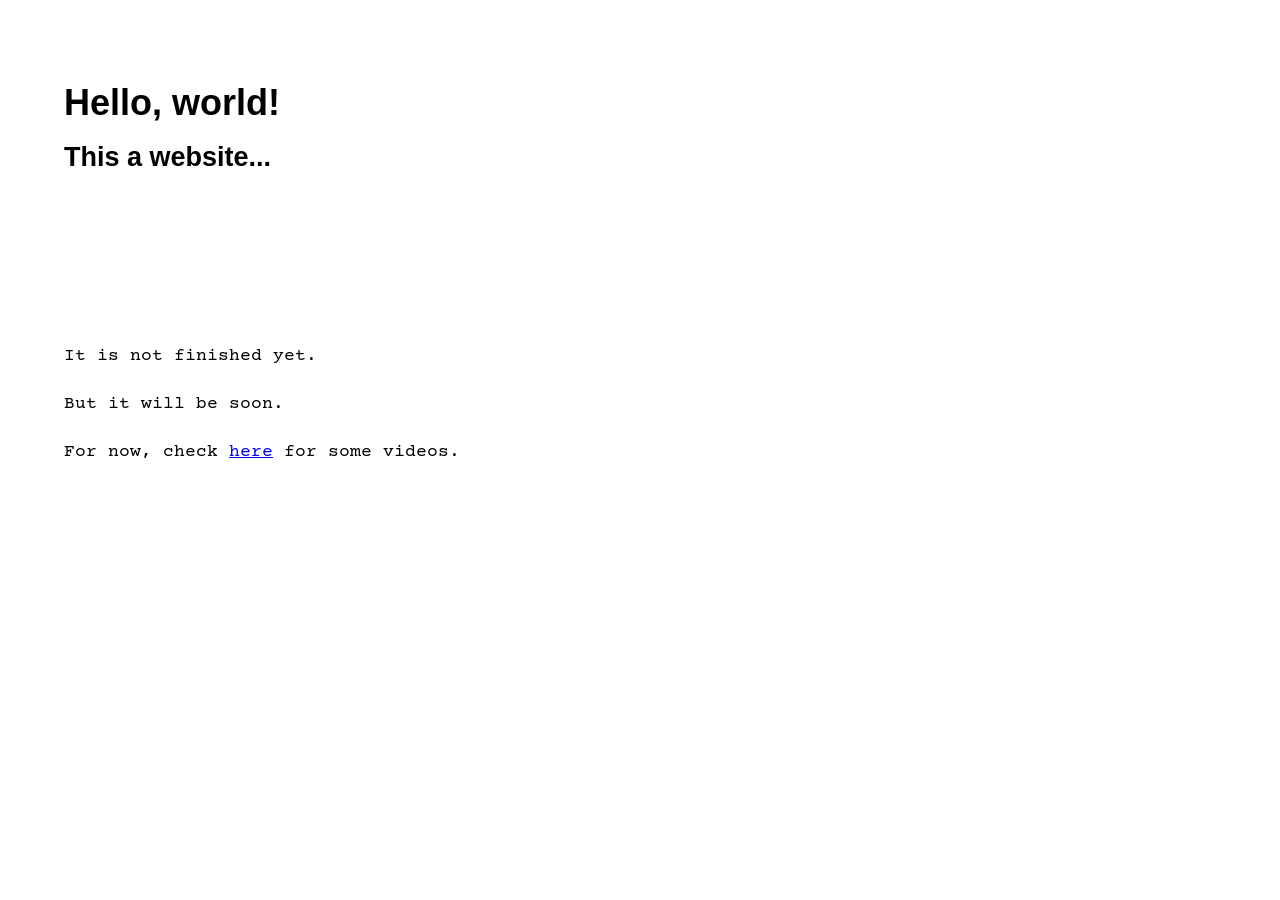
==== index.html @ 9511993d "Update index.html" ====
<!doctype html>
<html lang="en">
<head>

	<meta charset="UTF-8" />
	<title>Hello, world!</title>
	<meta name="viewport" content="width=device-width, initial-scale=1" />
	<link rel="stylesheet" href="style.css" />

	<link rel="apple-touch-icon" sizes="180x180" href="/apple-touch-icon.png">
	<link rel="icon" type="image/png" sizes="32x32" href="/favicon-32x32.png">
	<link rel="icon" type="image/png" sizes="16x16" href="/favicon-16x16.png">
	<link rel="manifest" href="/site.webmanifest">

	<link rel="preconnect" href="https://fonts.googleapis.com">
	<link rel="preconnect" href="https://fonts.gstatic.com" crossorigin>
	<link href="https://fonts.googleapis.com/css2?family=Courier+Prime:ital,wght@0,400;0,700;1,400;1,700&display=swap" rel="stylesheet">
	
</head>

<body>
	
	<div id="hello">
	<h1>Hello, world!</h1>
	<h2>This a website...</h2>
	</div>

	<div id="hello">
	<p>It is not finished yet.</p>
	<p>But it will be soon.</p>
	<p>For now, check <a href="https://www.youtube.com/@justrichardcharles?sub_confirmation=1&sub_confirmation=1" target="_blank">here</a> for some videos.</p>
	</div>


</body>
---- style.css ----
header
,nav
,section
,article
,aside
,footer
,hgroup{
    display: block;
}


html, body {
    width: 100%;
    height: 100%;
  margin: 0 auto;  
  padding: 0;
  font-size: 18px;
  line-height:30px; 
  font-family: "Courier Prime", monospace;
  color: #000;
  background-color: #fff;
}  

h1 {
	 font-family: "Arial", "Helvetica", sans-serif;
}

h2 {
	 font-family: "Arial", "Helvetica", sans-serif;
}	
.courier-prime-regular {
  font-family: "Courier Prime", monospace;
  font-weight: 400;
  font-style: normal;
}

.courier-prime-bold {
  font-family: "Courier Prime", monospace;
  font-weight: 700;
  font-style: normal;
}

.courier-prime-regular-italic {
  font-family: "Courier Prime", monospace;
  font-weight: 400;
  font-style: italic;
}

.courier-prime-bold-italic {
  font-family: "Courier Prime", monospace;
  font-weight: 700;
  font-style: italic;
}

#hello {
	padding: 5%;
}
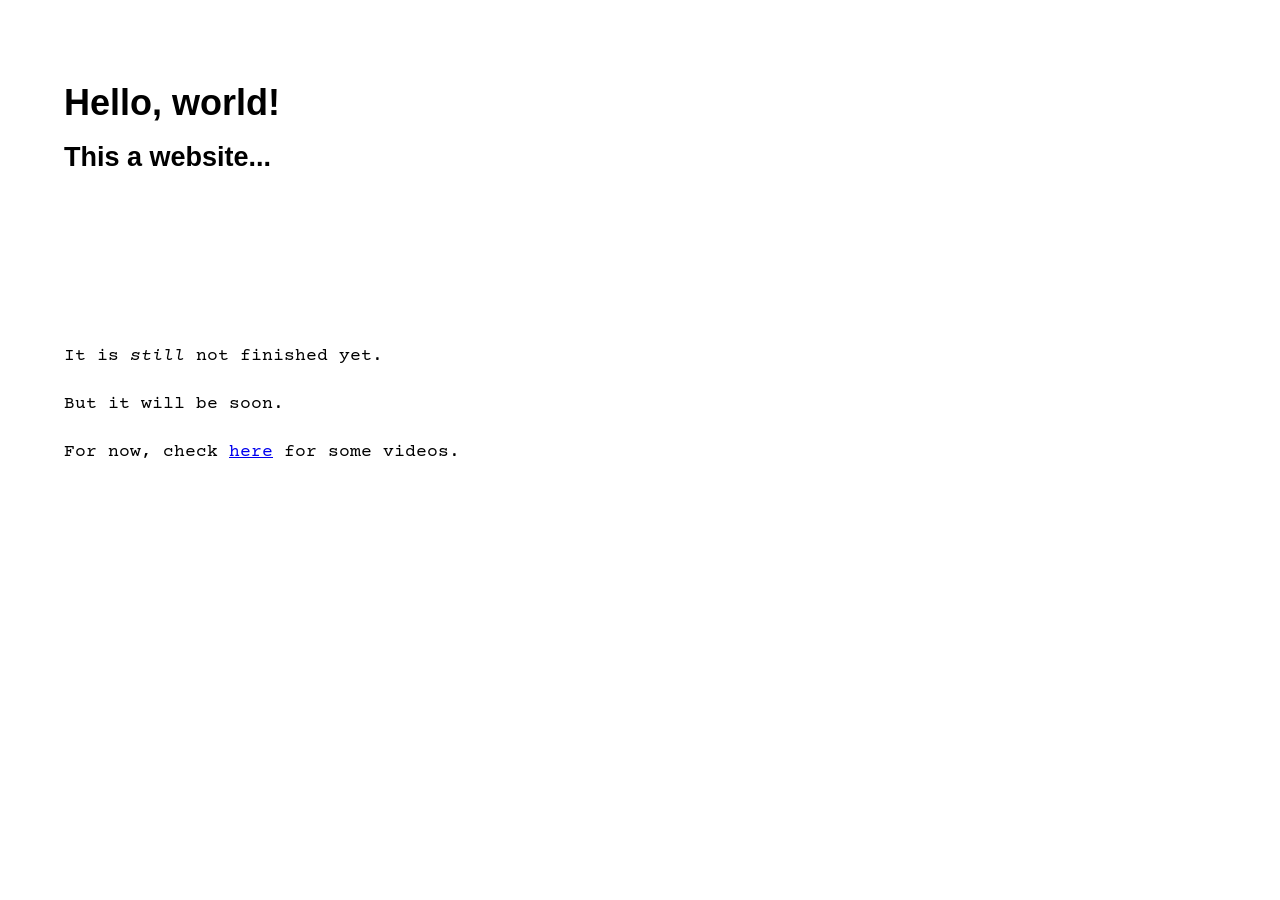
==== commit 7cd5080c: "Update index.html" ====
--- a/index.html
+++ b/index.html
@@ -26,7 +26,7 @@
 	</div>
 
 	<div id="hello">
-	<p>It is not finished yet.</p>
+	<p>It is <i>still</i> not finished yet.</p>
 	<p>But it will be soon.</p>
 	<p>For now, check <a href="https://www.youtube.com/@justrichardcharles?sub_confirmation=1&sub_confirmation=1" target="_blank">here</a> for some videos.</p>
 	</div>
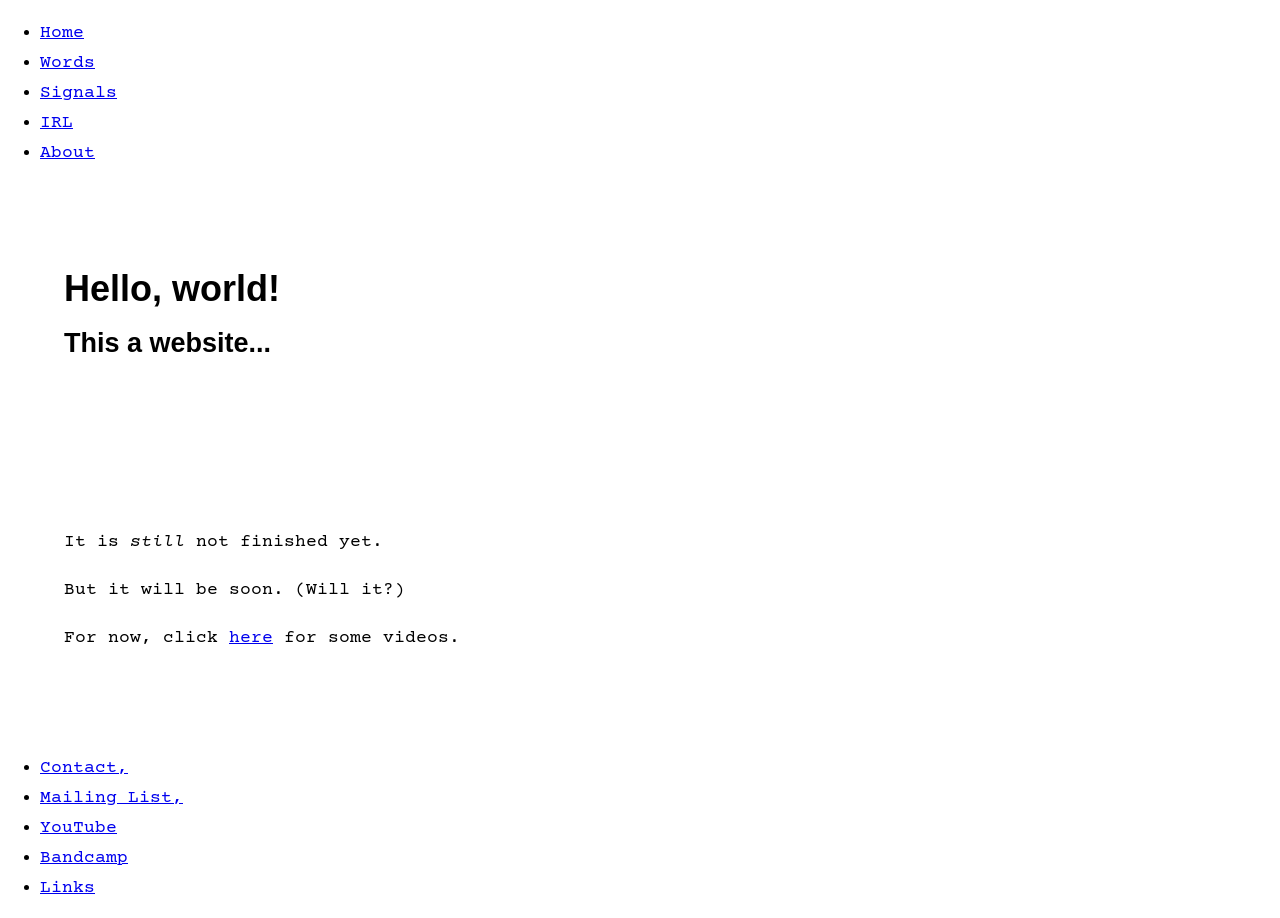
==== commit d0d8562c: "Update index.html" ====
--- a/index.html
+++ b/index.html
@@ -18,7 +18,31 @@
 	
 </head>
 
+
+
 <body>
+<div id="all_wrap">
+	<header>
+		<div id="header_nav">
+				<ul id="menu">
+					<li>
+						<a href="/">Home</a>
+					</li>
+					<li>
+						<a href="/">Words</a>
+					</li>
+					<li>
+						<a href="/">Signals</a>
+					</li>
+					<li>
+						<a href="/">IRL</a>
+					</li>
+					<li>
+						<a href="/">About</a>
+					</li>
+				</ul>
+		</div>
+	</header>
 	
 	<div id="hello">
 	<h1>Hello, world!</h1>
@@ -27,9 +51,34 @@
 
 	<div id="hello">
 	<p>It is <i>still</i> not finished yet.</p>
-	<p>But it will be soon.</p>
-	<p>For now, check <a href="https://www.youtube.com/@justrichardcharles?sub_confirmation=1&sub_confirmation=1" target="_blank">here</a> for some videos.</p>
+	<p>But it will be soon. (Will it?)</p>
+	<p>For now, click <a href="https://www.youtube.com/@justrichardcharles?sub_confirmation=1&sub_confirmation=1" target="_blank">here</a> for some videos.</p>
 	</div>
 
+	<footer>
 
+			<div id="footer_nav">
+					<ul id="social_menu">
+						<li>
+							<a href="mailto:hello@justrichardcharles.com" target=_blank>Contact,</a>
+						</li>
+						<li>
+							<a href="https://www.patreon.com/justrichardcharles" target=_blank">Mailing List,</a>
+						</li>
+						<li>
+							<a href="https://www.youtube.com/@justrichardcharles?sub_confirmation=1&sub_confirmation=1" target=_blank>YouTube</a>
+						</li>
+						<li>
+							<a href="https://wavetenet.bandcamp.com/" target=_blank>Bandcamp</a>
+						</li>
+						<li>
+							<a href="https://linktr.ee/justrichardcharles" target=_blank>Links</a>
+						</li>
+					</ul>
+			</div>
+
+	</footer>
+</div id="all_wrap">	
 </body>
+
+
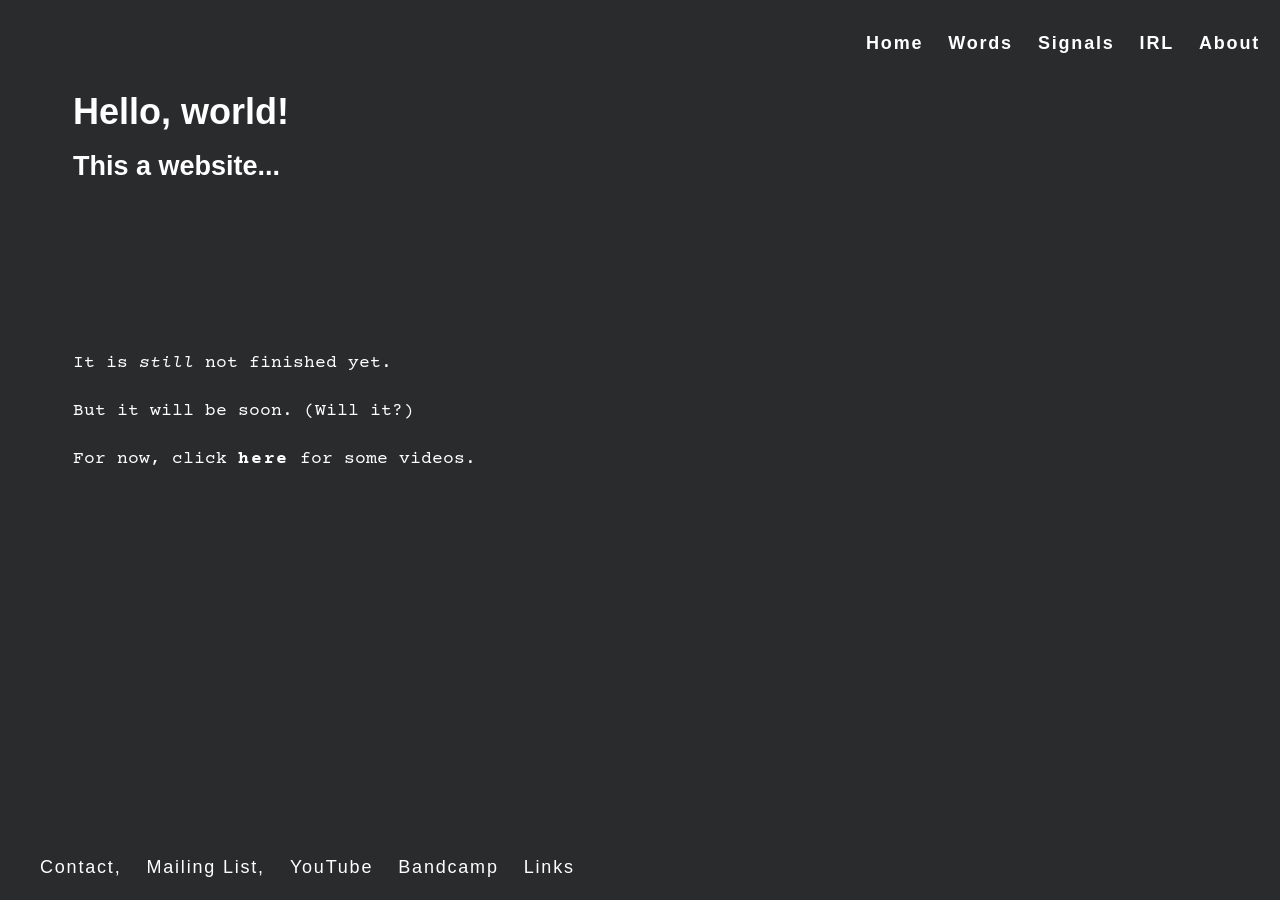
==== commit b929c2c8: "Update index.html" ====
--- a/index.html
+++ b/index.html
@@ -32,13 +32,13 @@
 						<a href="/">Words</a>
 					</li>
 					<li>
-						<a href="/">Signals</a>
+						<a href="/signals.html">Signals</a>
 					</li>
 					<li>
-						<a href="/">IRL</a>
+						<a href="/irl.html">IRL</a>
 					</li>
 					<li>
-						<a href="/">About</a>
+						<a href="/about.html">About</a>
 					</li>
 				</ul>
 		</div>
--- a/style.css
+++ b/style.css
@@ -17,9 +17,17 @@
   font-size: 18px;
   line-height:30px; 
   font-family: "Courier Prime", monospace;
-  color: #000;
-  background-color: #fff;
+  color: #fff;
+  background-color: #2A2B2D;
+  background-image: url("images/set.jpg") ;
+  background-position: center; /* Center the image */
+  background-repeat: no-repeat; /* Do not repeat the image */
+  background-size: cover;
 }  
+
+#all_wrap {
+	padding: 10px;
+}
 
 h1 {
 	 font-family: "Arial", "Helvetica", sans-serif;
@@ -28,6 +36,14 @@
 h2 {
 	 font-family: "Arial", "Helvetica", sans-serif;
 }	
+
+a {
+	color: #fff;
+	text-decoration: none;
+	font-weight: 700;
+	letter-spacing: 0.1em;
+}
+
 .courier-prime-regular {
   font-family: "Courier Prime", monospace;
   font-weight: 400;
@@ -52,6 +68,65 @@
   font-style: italic;
 }
 
+header {
+	z-index: 50;
+	position: relative;
+	width: 100%;
+	font-family: "Arial", "Helvetica", sans-serif; 	
+}
+
+#header_nav {
+	width: auto;
+	float: right;
+}
+
+
+#menu ul{
+	list-style: none;	
+	margin: 0 0 0 40px;
+}
+
+#menu li{
+	display: inline;
+	padding: 0 10px 0 10px;
+	text-decoration: none;	
+}
+
+
+
+
 #hello {
 	padding: 5%;
 }
+
+
+footer {
+	z-index: 50;
+	position: fixed;
+	height: auto;
+	width: 100%;
+	bottom: 0px;
+	left: 0px;
+	right: 0px;
+	font-family: "Arial", "Helvetica", sans-serif; 	
+}
+
+#footer_nav {
+	width: auto;
+	float: left;
+}
+
+
+#social_menu ul{
+	list-style: none;	
+}
+
+#social_menu li{
+	display: inline;
+	padding: 0 20px 0 0;
+	text-decoration: none;	
+}
+
+#social_menu a {
+	font-weight: 400;
+}
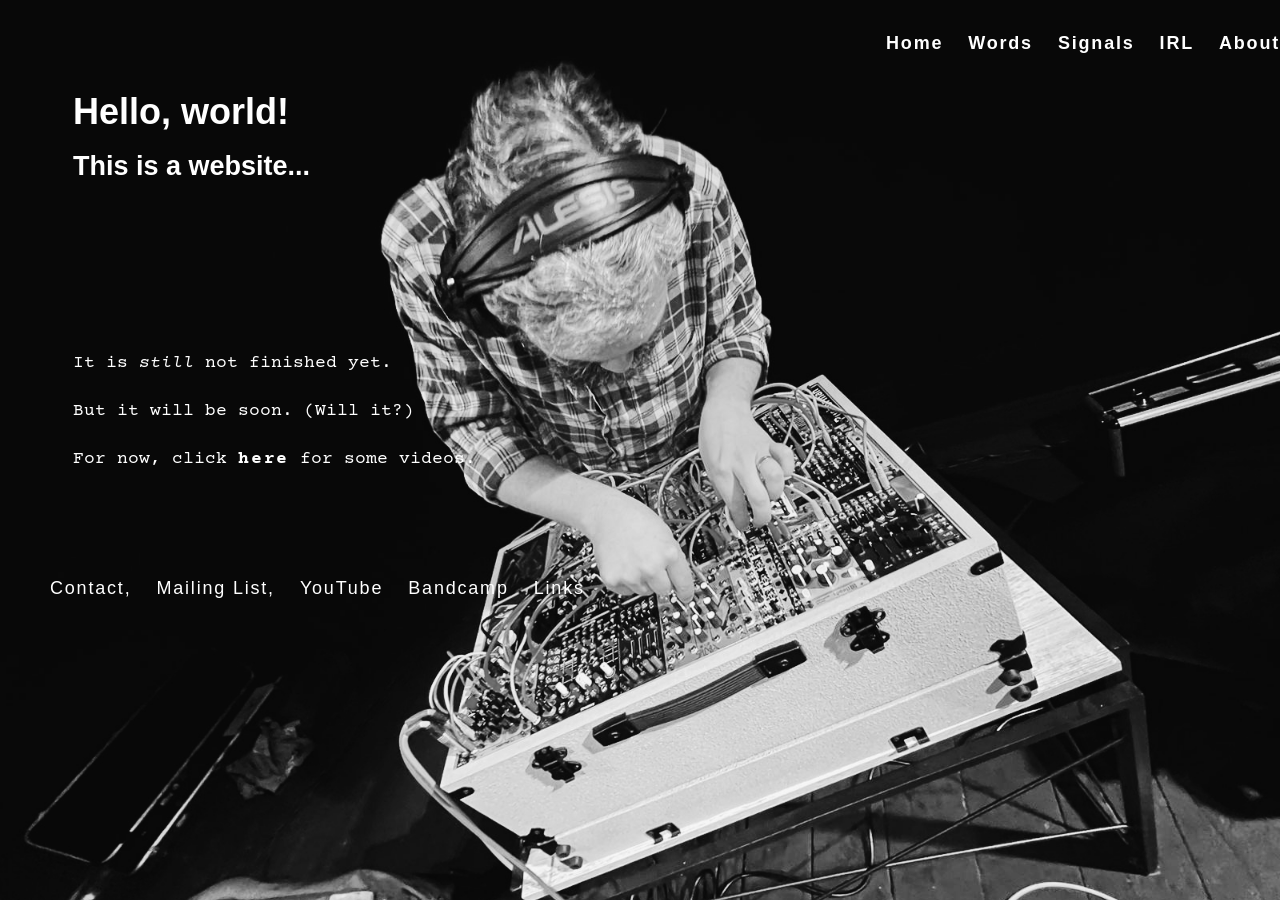
==== commit 29a5eea1: "Update index.html" ====
--- a/index.html
+++ b/index.html
@@ -46,7 +46,7 @@
 	
 	<div id="hello">
 	<h1>Hello, world!</h1>
-	<h2>This a website...</h2>
+	<h2>This is a website...</h2>
 	</div>
 
 	<div id="hello">
--- a/style.css
+++ b/style.css
@@ -19,10 +19,11 @@
   font-family: "Courier Prime", monospace;
   color: #fff;
   background-color: #2A2B2D;
-  background-image: url("images/set.jpg") ;
+  background-image: url(/images/set.jpg) ;
   background-position: center; /* Center the image */
   background-repeat: no-repeat; /* Do not repeat the image */
   background-size: cover;
+  background-attachment: fixed;
 }  
 
 #all_wrap {
@@ -70,7 +71,7 @@
 
 header {
 	z-index: 50;
-	position: relative;
+	position: fixed;
 	width: 100%;
 	font-family: "Arial", "Helvetica", sans-serif; 	
 }
@@ -99,10 +100,16 @@
 	padding: 5%;
 }
 
+#about {
+	padding: 5%;
+	width:25%;
+	
+}
+
 
 footer {
 	z-index: 50;
-	position: fixed;
+	position: relative;
 	height: auto;
 	width: 100%;
 	bottom: 0px;
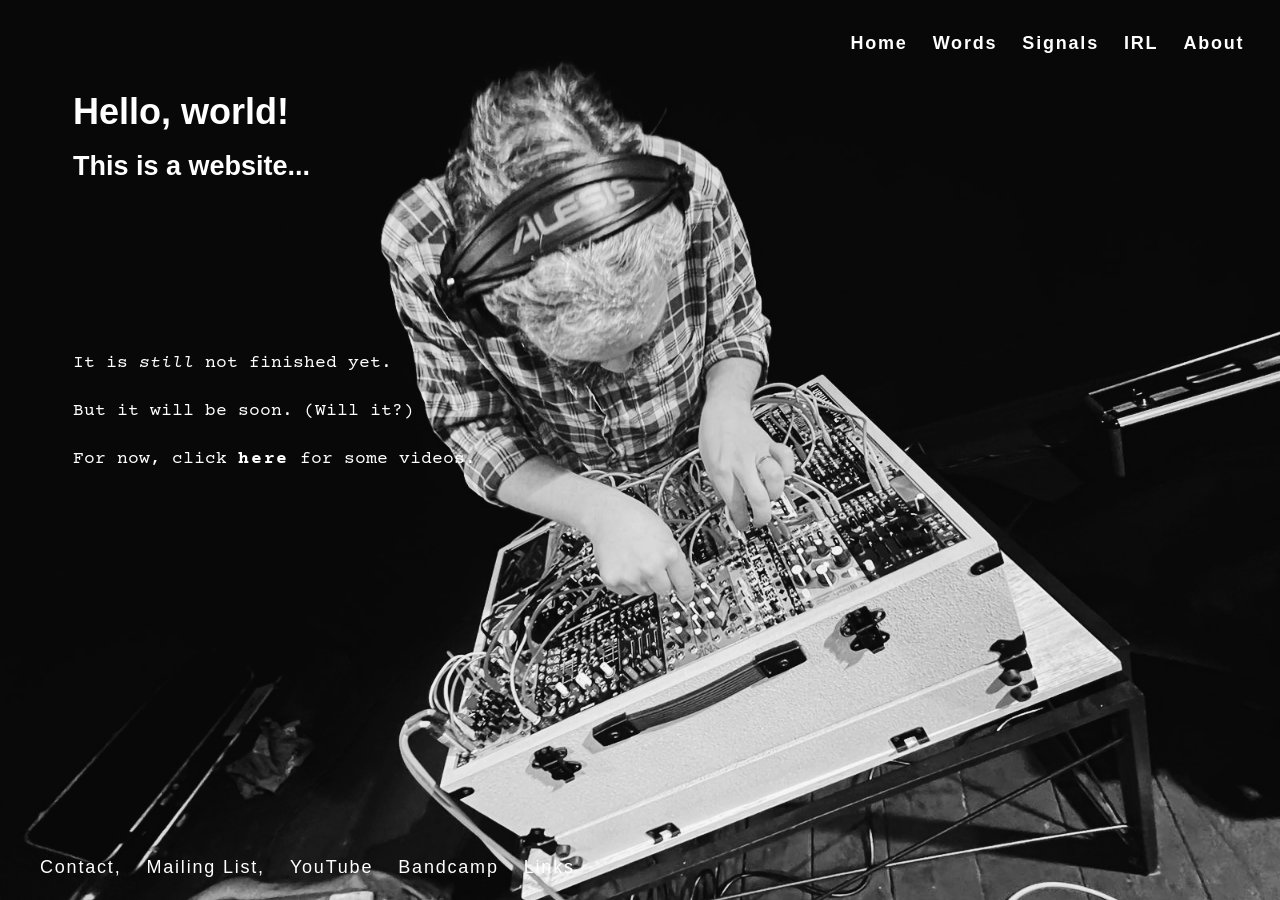
==== commit 634f8de5: "Update index.html" ====
--- a/index.html
+++ b/index.html
@@ -29,7 +29,7 @@
 						<a href="/">Home</a>
 					</li>
 					<li>
-						<a href="/">Words</a>
+						<a href="https://justrichardcharles.substack.com" target=_blank>Words</a>
 					</li>
 					<li>
 						<a href="/signals.html">Signals</a>
--- a/style.css
+++ b/style.css
@@ -25,6 +25,26 @@
   background-size: cover;
   background-attachment: fixed;
 }  
+
+@media (max-width: 480px){
+  html, body {
+    background-image: none !important;
+	  
+  }
+ header {
+	 position:relative !important;
+ }
+	#hello {
+		margin-top:40px;
+	}
+	#about {
+		width:90% !important;
+	}
+
+	footer {
+		position:relative !important;
+	}
+}
 
 #all_wrap {
 	padding: 10px;
@@ -72,13 +92,14 @@
 header {
 	z-index: 50;
 	position: fixed;
-	width: 100%;
+	width: 98%;
 	font-family: "Arial", "Helvetica", sans-serif; 	
 }
 
 #header_nav {
 	width: auto;
 	float: right;
+	margin-right: 10px;
 }
 
 
@@ -109,7 +130,7 @@
 
 footer {
 	z-index: 50;
-	position: relative;
+	position: fixed;
 	height: auto;
 	width: 100%;
 	bottom: 0px;
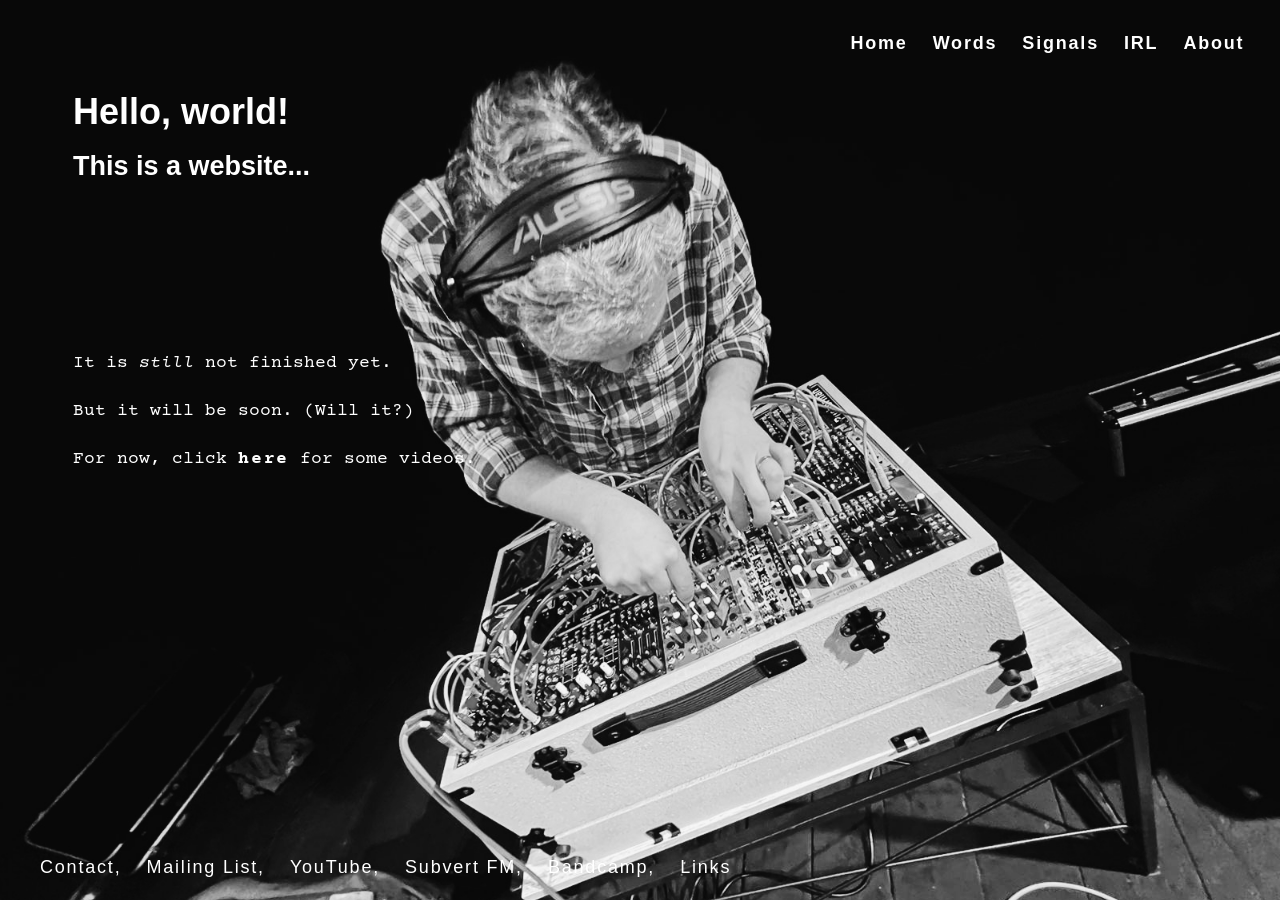
==== commit 028f8b69: "Update index.html" ====
--- a/index.html
+++ b/index.html
@@ -66,10 +66,13 @@
 							<a href="https://www.patreon.com/justrichardcharles" target=_blank">Mailing List,</a>
 						</li>
 						<li>
-							<a href="https://www.youtube.com/@justrichardcharles?sub_confirmation=1&sub_confirmation=1" target=_blank>YouTube</a>
+							<a href="https://www.youtube.com/@justrichardcharles?sub_confirmation=1&sub_confirmation=1" target=_blank>YouTube,</a>
 						</li>
 						<li>
-							<a href="https://wavetenet.bandcamp.com/" target=_blank>Bandcamp</a>
+							<a href="https://www.subvert.fm/wave-tenet" target=_blank>Subvert FM,</a>
+						</li>	
+						<li>
+							<a href="https://wavetenet.bandcamp.com/" target=_blank>Bandcamp,</a>
 						</li>
 						<li>
 							<a href="https://linktr.ee/justrichardcharles" target=_blank>Links</a>
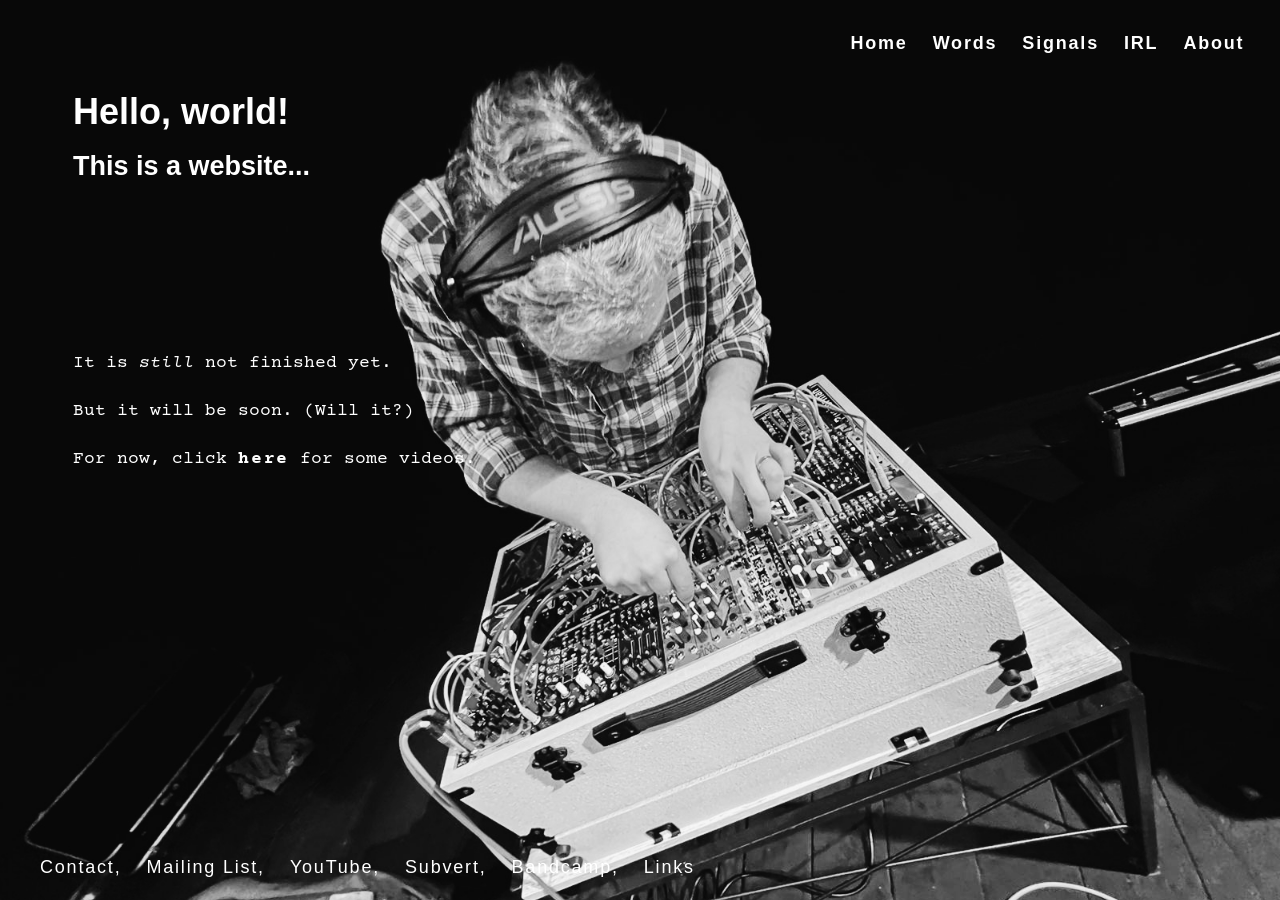
==== commit 4b19144c: "Update index.html" ====
--- a/index.html
+++ b/index.html
@@ -69,7 +69,7 @@
 							<a href="https://www.youtube.com/@justrichardcharles?sub_confirmation=1&sub_confirmation=1" target=_blank>YouTube,</a>
 						</li>
 						<li>
-							<a href="https://www.subvert.fm/wave-tenet" target=_blank>Subvert FM,</a>
+							<a href="https://www.subvert.fm/wave-tenet" target=_blank>Subvert,</a>
 						</li>	
 						<li>
 							<a href="https://wavetenet.bandcamp.com/" target=_blank>Bandcamp,</a>
